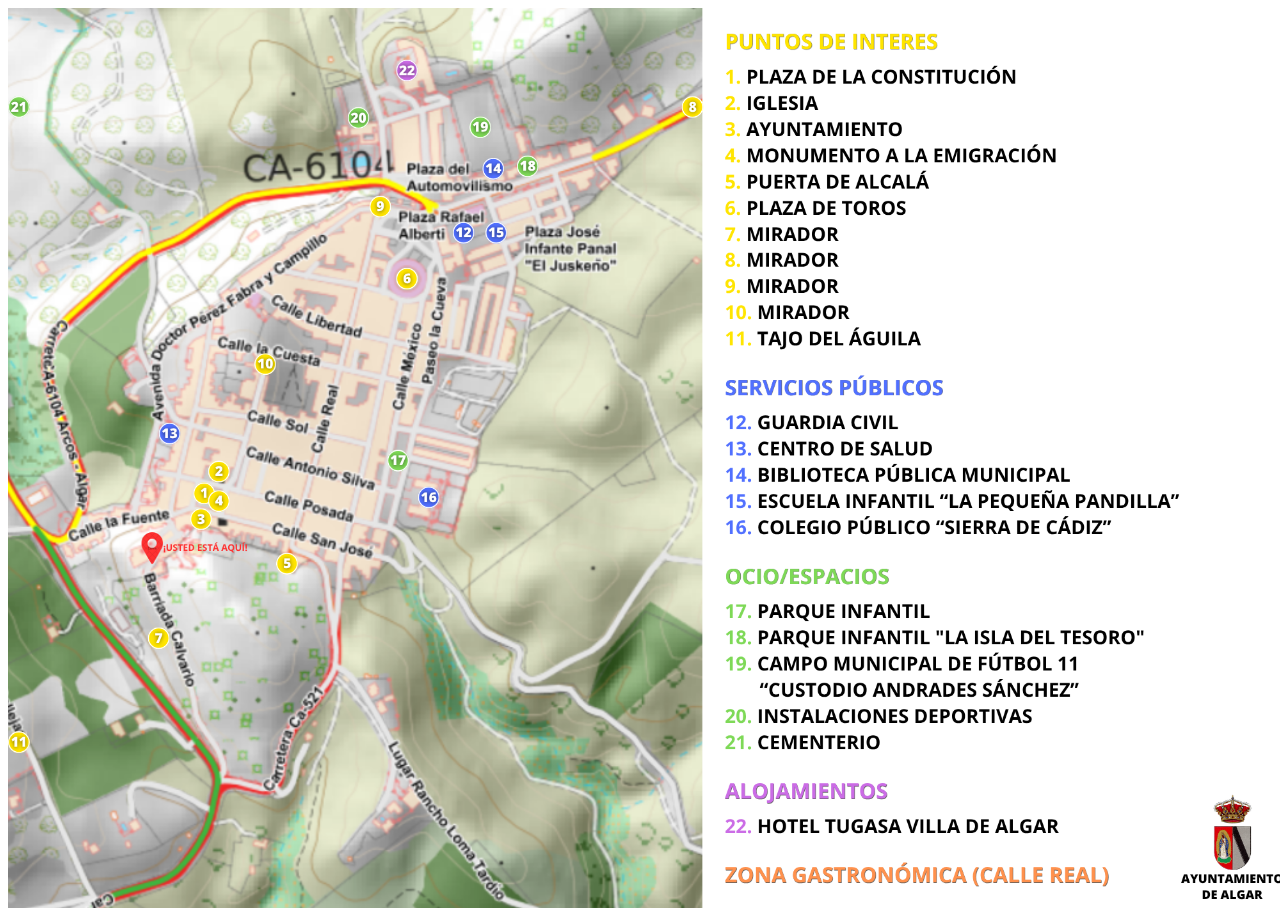
==== index.html @ 82de1ce0 "Add base layout and map styling to index.html and main.css" ====
<!DOCTYPE html>
<html lang="en">

<head>
    <meta charset="UTF-8">
    <meta name="viewport" content="width=device-width, initial-scale=1.0">
    <link rel="stylesheet" href="main.css">
    <title>Document</title>
</head>

<body>
    <div id="base">
        <map name="my-map">
            <area>

            </area>
        </map>
    </div>
    <script src="main.js"></script>
</body>

</html>
---- main.css ----
#base {
  width: 100vw;
  height: 100vh;
  background-image: url("./assets/images/mapa ruta venado.png");
  background-size: cover;
  background-repeat: no-repeat;
  background-position: center;
}


map {
  width: 100%;
  height: 100%;
}
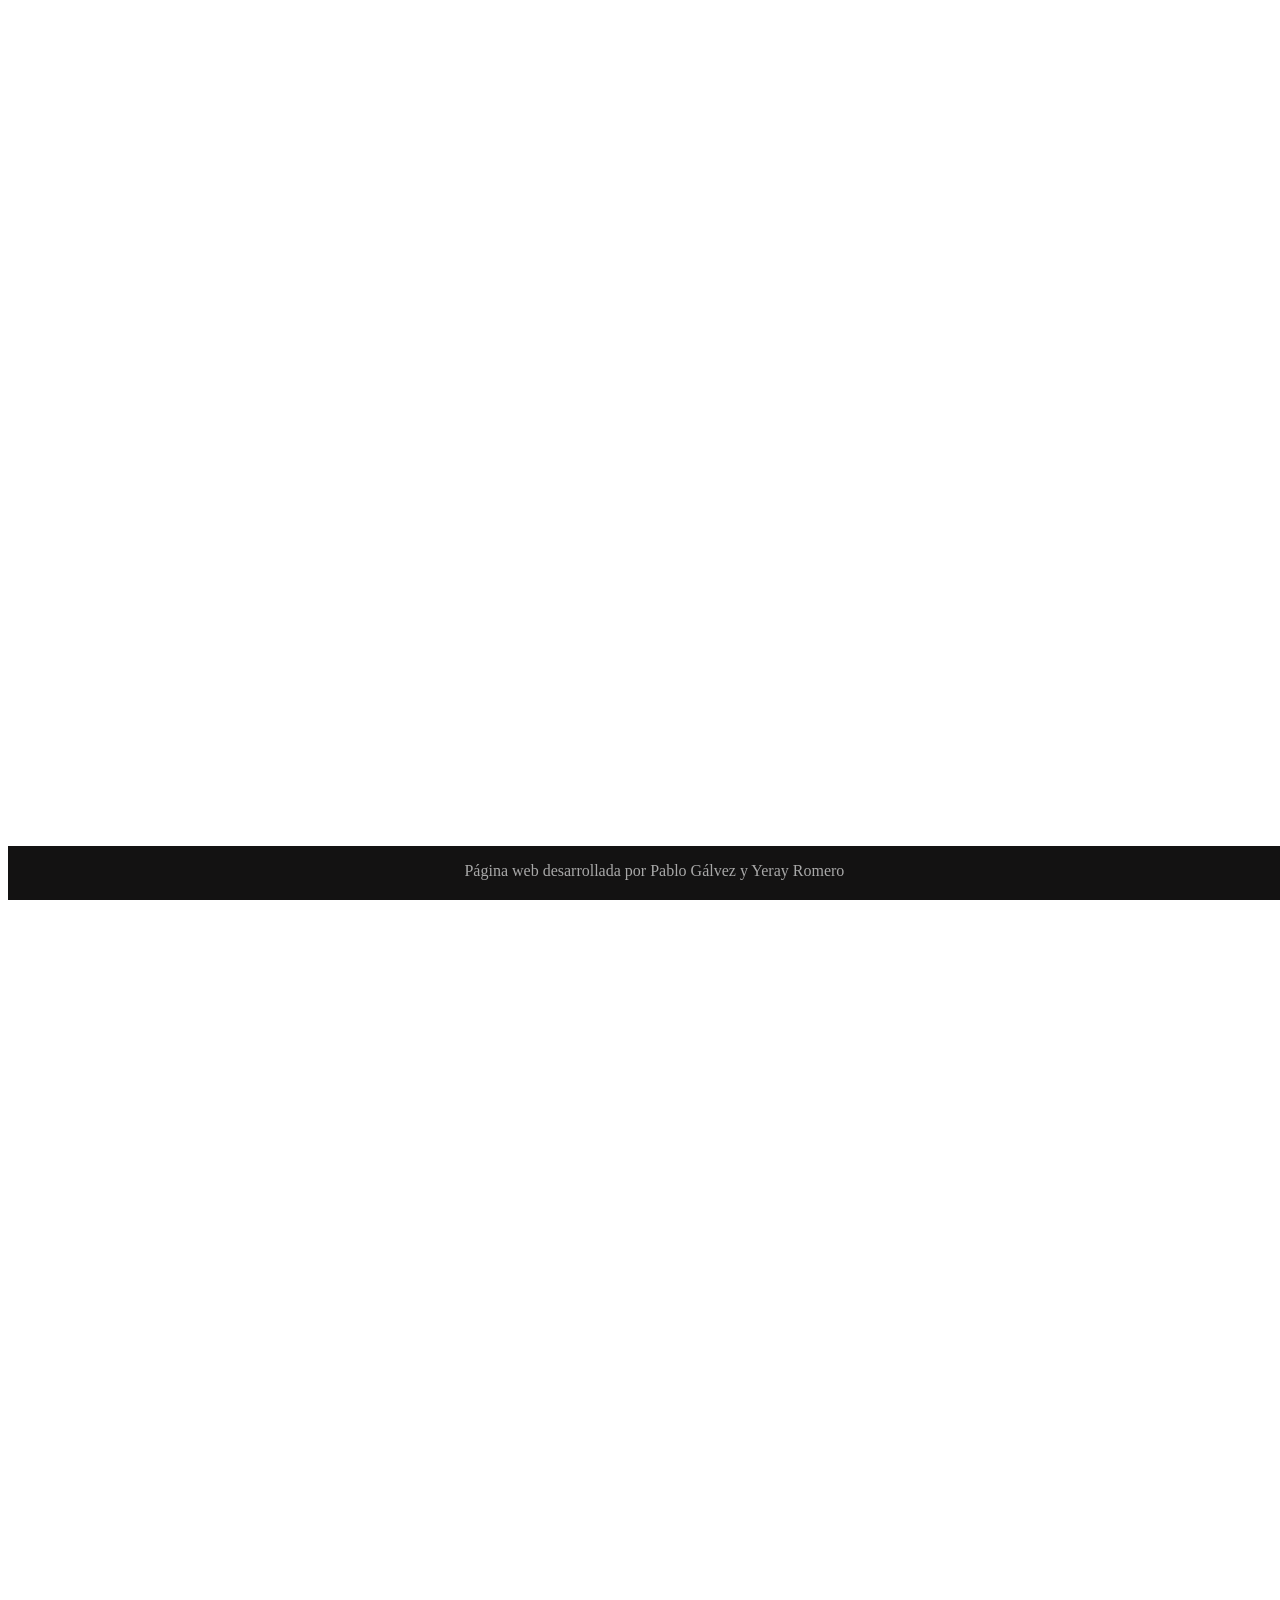
==== commit 09663156: "Style and credits" ====
--- a/index.html
+++ b/index.html
@@ -1,22 +1,19 @@
-<!DOCTYPE html>
-<html lang="en">
-
-<head>
-    <meta charset="UTF-8">
-    <meta name="viewport" content="width=device-width, initial-scale=1.0">
-    <link rel="stylesheet" href="main.css">
-    <title>Document</title>
-</head>
-
-<body>
-    <div id="base">
-        <map name="my-map">
-            <area>
-
-            </area>
-        </map>
-    </div>
-    <script src="main.js"></script>
-</body>
-
+<!DOCTYPE html>
+<html lang="en">
+
+<head>
+  <meta charset="UTF-8">
+  <meta name="viewport" content="width=device-width, initial-scale=1.0">
+  <title>Ayuntamiento de Algar</title>
+  <link rel="stylesheet" href="main.css" />
+</head>
+
+<body>
+  <div id="body2">
+  </div>
+  <div id="credits">
+    <p>Página web desarrollada por Pablo Gálvez y Yeray Romero</p>
+  </div>
+</body>
+
 </html>
--- a/main.css
+++ b/main.css
@@ -1,14 +1,19 @@
-#base {
-  width: 100vw;
-  height: 100vh;
-  background-image: url("./assets/images/mapa ruta venado.png");
-  background-size: cover;
-  background-repeat: no-repeat;
-  background-position: center;
+#credits {
+  position: fixed;
+  bottom: 0;
+  width: 101vw;
+  height: 6vh;
+  text-align: center;
+  background-color: rgb(19, 18, 18);
+  color: rgba(188, 188, 188, 0.881);
+  border-color: aquamarine;
 }
 
+body {
+  display: flex;
+}
 
-map {
-  width: 100%;
-  height: 100%;
+#body2 {
+  height: 340vh;
+  margin: 0;
 }
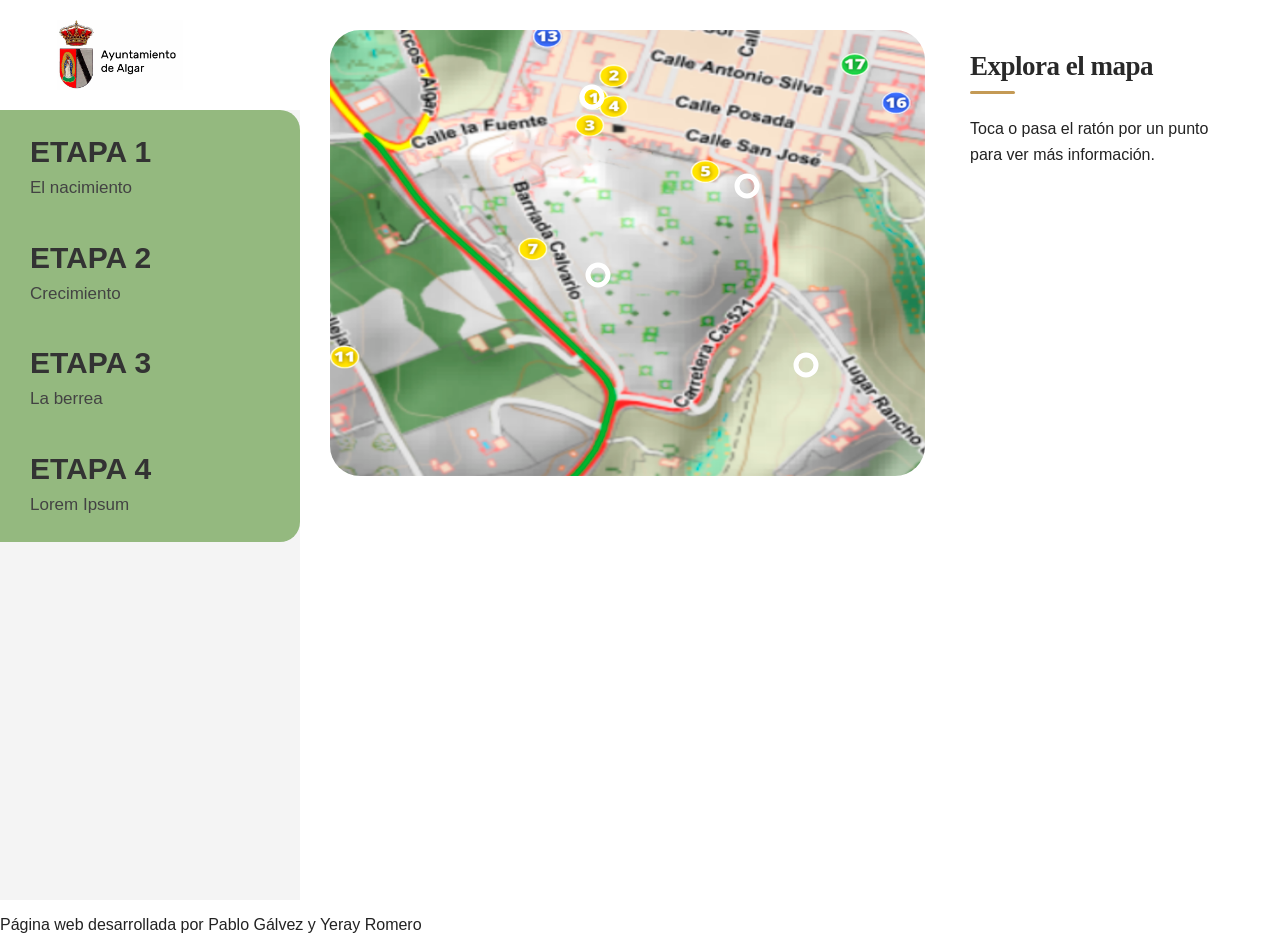
==== commit 771d8d30: "map index" ====
--- a/index.html
+++ b/index.html
@@ -1,19 +1,891 @@
+
 <!DOCTYPE html>
 <html lang="en">
-
 <head>
-  <meta charset="UTF-8">
-  <meta name="viewport" content="width=device-width, initial-scale=1.0">
-  <title>Ayuntamiento de Algar</title>
-  <link rel="stylesheet" href="main.css" />
+<meta charset="UTF-8">
+<meta name="viewport" content="width=device-width, initial-scale=1.0">
+<title>Interactive Map</title>
+
+<style>
+
+/* =====================================================
+   1. CUSTOMIZATION SETTINGS
+===================================================== */
+
+:root {
+
+  /* GENERAL PAGE */
+  --page-background: #ffffff;
+  --page-font: Arial, sans-serif;
+  --page-text-color: #222222;
+
+  /* LOGO AREA */
+  --logo-area-background: #ffffff;
+  --logo-area-height: 110px;
+  --logo-area-padding: 20px 30px;
+  --logo-area-alignment: flex-start;
+
+  --logo-width: 180px;
+  --logo-height: 70px;
+  --logo-object-fit: contain;
+
+  /* LEFT LINKS AREA */
+  --links-background: #94b97f;
+  --links-padding: 25px 30px;
+  --links-gap: 40px;
+
+  --links-font-family: Georgia, sans-serif;
+  --links-font-size: 30px;
+  --links-font-weight: 600;
+  --links-text-color: #333333;
+  --links-hover-color: #c49a55;
+
+  --links-description-size: 17px;
+  --links-description-color: #434343;
+  --links-description-weight: 400;
+
+  /* LEFT COLUMN */
+  --sidebar-width: 300px;
+  --sidebar-background: #f4f4f4;
+
+  /* MAIN CONTENT */
+  --main-background: #ffffff;
+  --main-padding: 30px;
+  --map-panel-gap: 25px;
+
+  /* INFORMATION PANEL */
+  --info-panel-width: 300px;
+  --info-panel-background: #ffffff;
+  --info-panel-padding: 20px;
+
+  /* INFORMATION TITLES */
+  --info-title-font: Georgia, serif;
+  --info-title-size: 27px;
+  --info-title-color: #292929;
+  --info-title-accent: #c49a55;
+
+  /* INFO IMAGE */
+  --info-image-height: 190px;
+  --info-image-radius: 6px;
+
+  /* MAP MARKERS */
+  --marker-size: 25px;
+  --marker-color: #e5383500;
+  --marker-hover-color: #ff9800;
+
+  /* MOBILE */
+  --mobile-padding: 15px;
+}
+
+
+/* =====================================================
+   2. GENERAL PAGE STYLING
+===================================================== */
+
+* {
+  box-sizing: border-box;
+}
+
+body {
+  margin: 0;
+  font-family: var(--page-font);
+  background: var(--page-background);
+  color: var(--page-text-color);
+}
+
+
+/* =====================================================
+   3. MAIN DESKTOP LAYOUT
+   Left sidebar + right map area
+===================================================== */
+
+.page-layout {
+  display: flex;
+  width: 100%;
+  min-height: 100vh;
+  align-items: stretch;
+}
+
+
+/* =====================================================
+   4. LEFT SIDEBAR
+===================================================== */
+
+.sidebar {
+  width: var(--sidebar-width);
+  flex: 0 0 var(--sidebar-width);
+
+  background: var(--sidebar-background);
+  display: flex;
+  flex-direction: column;
+}
+
+
+/* LOGO AREA */
+
+.logo-area {
+  width: 100%;
+  min-height: var(--logo-area-height);
+  padding: var(--logo-area-padding);
+
+  display: flex;
+  align-items: center;
+  justify-content: var(--logo-area-alignment);
+
+  background: var(--logo-area-background);
+}
+
+.logo-area img {
+  width: var(--logo-width);
+  height: var(--logo-height);
+  object-fit: var(--logo-object-fit);
+  display: block;
+  max-width: 100%;
+}
+
+
+/* =====================================================
+   5. EXTERNAL LINKS
+===================================================== */
+
+.links-area {
+  width: 100%;
+  padding: var(--links-padding);
+  background: var(--links-background);
+  border-top-right-radius: 20px;
+  border-bottom-right-radius: 20px;
+
+  display: flex;
+  flex-direction: column;
+  align-items: flex-start;
+  justify-content: flex-start;
+
+  gap: var(--links-gap);
+}
+
+.link-item {
+  display: flex;
+  flex-direction: column;
+  align-items: flex-start;
+  gap: 6px;
+}
+
+.link-item a {
+  font-family: var(--links-font-family);
+  font-size: var(--links-font-size);
+  font-weight: var(--links-font-weight);
+
+  color: var(--links-text-color);
+  text-decoration: none;
+
+  transition: color 0.2s ease;
+}
+
+.link-item a:hover {
+  color: var(--links-hover-color);
+}
+
+.link-item span {
+  font-family: var(--links-font-family);
+  font-size: var(--links-description-size);
+  font-weight: var(--links-description-weight);
+
+  color: var(--links-description-color);
+  line-height: 1.5;
+}
+
+
+/* =====================================================
+   6. RIGHT MAIN CONTENT
+===================================================== */
+
+.main-content {
+  flex: 1;
+  min-width: 0;
+
+  padding: var(--main-padding);
+  background: var(--main-background);
+}
+
+
+/* =====================================================
+   7. MAP AND INFORMATION PANEL
+===================================================== */
+
+.map-layout {
+  width: 100%;
+
+  display: flex;
+  align-items: flex-start;
+  gap: var(--map-panel-gap);
+}
+
+.map-container {
+  flex: 1;
+  min-width: 0;
+  
+}
+
+/*
+  Set this aspect ratio to match your map image.
+  Example: 1920 x 1080 = 16 / 9
+*/
+
+.map-wrapper {
+  position: relative;
+  width: 100%;
+  aspect-ratio: 4 / 3;
+  overflow: hidden;
+  border-radius: 30px;
+}
+
+.map-wrapper > img {
+  position: absolute;
+  inset: 0;
+
+  width: 100%;
+  height: 100%;
+
+  display: block;
+  object-fit: fill;
+}
+
+
+/* =====================================================
+   8. MAP MARKERS
+===================================================== */
+
+.map-point {
+  position: absolute;
+
+  width: var(--marker-size);
+  height: var(--marker-size);
+
+  border-radius: 50%;
+  background: var(--marker-color);
+
+  border: 5px solid white;
+  transform: translate(-50%, -50%);
+
+  cursor: pointer;
+  z-index: 2;
+
+  transition:
+    background 0.2s ease,
+    transform 0.2s ease;
+}
+
+.map-point:hover,
+.map-point.active,
+.map-point:focus-visible {
+  background: var(--marker-hover-color);
+  transform: translate(-50%, -50%) scale(1.3);
+}
+
+.map-point:focus-visible {
+  outline: 2px solid var(--marker-hover-color);
+  outline-offset: 4px;
+}
+
+.map-point.active {
+  animation: markerPulse 0.5s ease;
+}
+
+@keyframes markerPulse {
+
+  0% {
+    transform: translate(-50%, -50%) scale(1);
+  }
+
+  50% {
+    transform: translate(-50%, -50%) scale(1.5);
+  }
+
+  100% {
+    transform: translate(-50%, -50%) scale(1.3);
+  }
+
+}
+
+
+/* =====================================================
+   9. INFORMATION PANEL
+===================================================== */
+
+.info-panel {
+  flex: 0 0 var(--info-panel-width);
+  width: var(--info-panel-width);
+
+  padding: var(--info-panel-padding);
+  background: var(--info-panel-background);
+
+  min-width: 0;
+
+  transition:
+    opacity 0.2s ease,
+    transform 0.2s ease;
+}
+
+.info-panel.changing {
+  opacity: 0;
+  transform: translateY(8px);
+}
+
+
+/* =====================================================
+   10. STYLIZED INFORMATION TITLES
+===================================================== */
+
+.info-panel h2 {
+  font-family: var(--info-title-font);
+  font-size: var(--info-title-size);
+  font-weight: 600;
+  line-height: 1.2;
+  letter-spacing: -0.5px;
+
+  color: var(--info-title-color);
+
+  margin-top: 0;
+  margin-bottom: 22px;
+  padding-bottom: 12px;
+
+  position: relative;
+
+  animation: textAppear 0.4s ease both;
+}
+
+.info-panel h2::after {
+  content: "";
+
+  position: absolute;
+  bottom: 0;
+  left: 0;
+
+  width: 45px;
+  height: 3px;
+
+  background: var(--info-title-accent);
+  border-radius: 3px;
+}
+
+
+/* =====================================================
+   11. INFORMATION IMAGES
+===================================================== */
+
+.info-image {
+  width: 100%;
+  height: var(--info-image-height);
+
+  object-fit: cover;
+  border-radius: var(--info-image-radius);
+
+  display: block;
+  margin-bottom: 20px;
+
+  animation: imageAppear 0.45s ease both;
+}
+
+@keyframes imageAppear {
+
+  from {
+    opacity: 0;
+    transform: scale(0.97);
+  }
+
+  to {
+    opacity: 1;
+    transform: scale(1);
+  }
+
+}
+
+
+/* =====================================================
+   12. INFORMATION TEXT ANIMATION
+===================================================== */
+
+.info-panel p {
+  line-height: 1.6;
+
+  animation: textAppear 0.4s ease both;
+  animation-delay: 0.08s;
+}
+
+.info-extra {
+  margin-top: 15px;
+  line-height: 1.6;
+
+  animation: textAppear 0.4s ease both;
+  animation-delay: 0.14s;
+}
+
+@keyframes textAppear {
+
+  from {
+    opacity: 0;
+    transform: translateY(6px);
+  }
+
+  to {
+    opacity: 1;
+    transform: translateY(0);
+  }
+
+}
+
+
+/* =====================================================
+   13. RESPONSIVE DESIGN
+===================================================== */
+
+/* Tablet and mobile */
+
+@media (max-width: 900px) {
+
+  /* Stack sidebar above map */
+  .page-layout {
+    flex-direction: column;
+  }
+
+  .sidebar {
+    width: 100%;
+    flex: none;
+  }
+
+  .logo-area {
+    min-height: 105px;
+    padding: 15px 20px;
+  }
+
+  /* Links become horizontal where space allows */
+  .links-area {
+    flex-direction: column;
+    flex-wrap: wrap;
+    gap: 22px;
+    padding: 20px;
+    border-radius: 20px;
+  }
+
+  .link-item a {
+    font-size: 40px;
+  }
+
+  .link-item span {
+    font-size: 20px;
+  }
+
+  /* Map below links */
+  .main-content {
+    width: 100%;
+    padding: var(--mobile-padding);
+  }
+
+  /* Map and info panel stack */
+  .map-layout {
+    flex-direction: column;
+  }
+
+  .map-container {
+    width: 100%;
+  }
+
+  .info-panel {
+    width: 100%;
+    flex: none;
+  }
+
+  .info-image {
+    height: 220px;
+  }
+
+}
+
+
+/* Smaller mobile screens */
+
+@media (max-width: 480px) {
+
+  .links-area {
+    flex-direction: column;
+    align-items: flex-start;
+    gap: 18px;
+  }
+
+}
+
+
+/* =====================================================
+   14. ACCESSIBILITY: REDUCED MOTION
+===================================================== */
+
+@media (prefers-reduced-motion: reduce) {
+
+  .info-panel,
+  .info-image,
+  .info-panel h2,
+  .info-panel p,
+  .info-extra,
+  .map-point.active,
+  .links-area a {
+    animation: none !important;
+    transition: none !important;
+  }
+
+}
+
+</style>
 </head>
 
+
 <body>
-  <div id="body2">
+
+
+<!-- =====================================================
+     15. COMPLETE PAGE LAYOUT
+===================================================== -->
+
+<div class="page-layout">
+
+
+  <!-- ===============================================
+       LEFT SIDEBAR
+  ================================================ -->
+
+  <aside class="sidebar">
+
+
+    <!-- LOGO -->
+
+    <header class="logo-area">
+
+      <img
+        src="assets/images/escudo2.png"
+        alt="Website logo"
+      >
+
+    </header>
+
+
+    <!-- EXTERNAL LINKS -->
+
+    <nav class="links-area">
+
+      <div class="link-item">
+
+        <a
+          href="/etapa-1"
+          target="_blank"
+          rel="noopener noreferrer"
+        >
+          ETAPA 1
+        </a>
+
+        <span>El nacimiento</span>
+
+      </div>
+
+
+      <div class="link-item">
+
+        <a
+          href="https://example.com"
+          target="_blank"
+          rel="noopener noreferrer"
+        >
+          ETAPA 2
+        </a>
+
+        <span>Crecimiento</span>
+
+      </div>
+
+
+      <div class="link-item">
+
+        <a
+          href="https://example.com"
+          target="_blank"
+          rel="noopener noreferrer"
+        >
+          ETAPA 3
+        </a>
+
+        <span>La berrea</span>
+
+      </div>
+
+
+      <div class="link-item">
+
+        <a
+          href="https://example.com"
+          target="_blank"
+          rel="noopener noreferrer"
+        >
+          ETAPA 4
+        </a>
+
+        <span>Lorem Ipsum</span>
+
+      </div>
+
+    </nav>
+
+  </aside>
+
+
+
+  <!-- ===============================================
+       RIGHT MAIN CONTENT
+  ================================================ -->
+
+  <main class="main-content">
+
+
+    <div class="map-layout">
+
+
+      <!-- INTERACTIVE MAP -->
+
+      <div class="map-container">
+
+        <div class="map-wrapper" id="mapWrapper">
+
+          <img
+            src="assets/images/mapa ruta venado43.png"
+            alt="Interactive map"
+          >
+
+          <!-- Markers generated by JavaScript -->
+
+        </div>
+
+      </div>
+
+
+      <!-- INFORMATION PANEL -->
+
+      <aside
+        class="info-panel"
+        id="infoPanel"
+        aria-live="polite"
+        aria-atomic="true"
+      >
+
+        <h2>Explora el mapa</h2>
+
+        <p>
+          Toca o pasa el ratón por un punto para 
+          ver más información.
+        </p>
+
+      </aside>
+
+
+    </div>
+
+  </main>
+
+</div>
+
+<div id="body2">
   </div>
   <div id="credits">
     <p>Página web desarrollada por Pablo Gálvez y Yeray Romero</p>
   </div>
+
+
+
+<!-- =====================================================
+     16. JAVASCRIPT
+===================================================== -->
+
+<script>
+
+/*
+  LOCATION SETTINGS
+
+  x = horizontal percentage (0–100)
+  y = vertical percentage (0–100)
+
+  image = image path shown in information panel
+  extra = optional additional information
+*/
+
+const locations = [
+
+  {
+    id: 1,
+    title: "Plaza de la Constitución",
+    x: 44,
+    y: 15,
+    description: "Bla bla bla.",
+    image: "assets/images/plaza.png",
+    extra: "texto texto texto."
+  },
+
+  {
+    id: 2,
+    title: "Park",
+    x: 45,
+    y: 55,
+    description: "A beautiful green space to explore.",
+    image: "images/park.jpg",
+    extra: "Additional information about the park."
+  },
+
+  {
+    id: 3,
+    title: "Plaza de la Constitución",
+    x: 70,
+    y: 35,
+    description: "Bla bla bla.",
+    image: "images/building.jpg",
+    extra: "texto texto texto."
+  },
+
+  {
+    id: 4,
+    title: "Viewpoint",
+    x: 80,
+    y: 75,
+    description: "A viewpoint with a great panorama.",
+    image: "images/viewpoint.jpg",
+    extra: "Additional information about the viewpoint."
+  }
+
+];
+
+
+/* =====================================================
+   GET PAGE ELEMENTS
+===================================================== */
+
+const mapWrapper = document.getElementById("mapWrapper");
+const infoPanel = document.getElementById("infoPanel");
+
+let transitionTimer;
+
+
+/* =====================================================
+   CREATE MAP POINTS
+===================================================== */
+
+locations.forEach(location => {
+
+  const point = document.createElement("button");
+
+  point.type = "button";
+  point.className = "map-point";
+
+  point.style.left = location.x + "%";
+  point.style.top = location.y + "%";
+
+  point.setAttribute("aria-label", location.title);
+  point.title = location.title;
+
+  // Hover interaction
+  point.addEventListener("mouseenter", () => {
+    showLocation(location, point);
+  });
+
+  // Click interaction
+  point.addEventListener("click", () => {
+    showLocation(location, point);
+  });
+
+  // Keyboard focus interaction
+  point.addEventListener("focus", () => {
+    showLocation(location, point);
+  });
+
+  mapWrapper.appendChild(point);
+
+});
+
+
+/* =====================================================
+   DISPLAY LOCATION INFORMATION
+===================================================== */
+
+function showLocation(location, selectedPoint) {
+
+  // Remove active state from all markers
+  document.querySelectorAll(".map-point").forEach(point => {
+    point.classList.remove("active");
+  });
+
+  // Activate selected marker
+  selectedPoint.classList.add("active");
+
+  // Cancel pending transition
+  clearTimeout(transitionTimer);
+
+  // Fade out current information
+  infoPanel.classList.add("changing");
+
+  transitionTimer = setTimeout(() => {
+
+    infoPanel.innerHTML = `
+
+      <h2>${escapeHTML(location.title)}</h2>
+
+      ${
+        location.image
+          ? `<img
+               src="${escapeHTML(location.image)}"
+               class="info-image"
+               alt="${escapeHTML(location.title)}"
+             >`
+          : ""
+      }
+
+      <p>${escapeHTML(location.description)}</p>
+
+      ${
+        location.extra
+          ? `<div class="info-extra">${escapeHTML(location.extra)}</div>`
+          : ""
+      }
+
+    `;
+
+    // Fade in new content
+    requestAnimationFrame(() => {
+      infoPanel.classList.remove("changing");
+    });
+
+  }, 200);
+
+}
+
+
+/* =====================================================
+   BASIC HTML ESCAPING
+===================================================== */
+
+function escapeHTML(value) {
+
+  return String(value).replace(/[&<>"']/g, character => {
+
+    const entities = {
+      "&": "&amp;",
+      "<": "&lt;",
+      ">": "&gt;",
+      '"': "&quot;",
+      "'": "&#039;"
+    };
+
+    return entities[character];
+
+  });
+
+}
+
+</script>
+
 </body>
-
-</html>+</html>
+
+
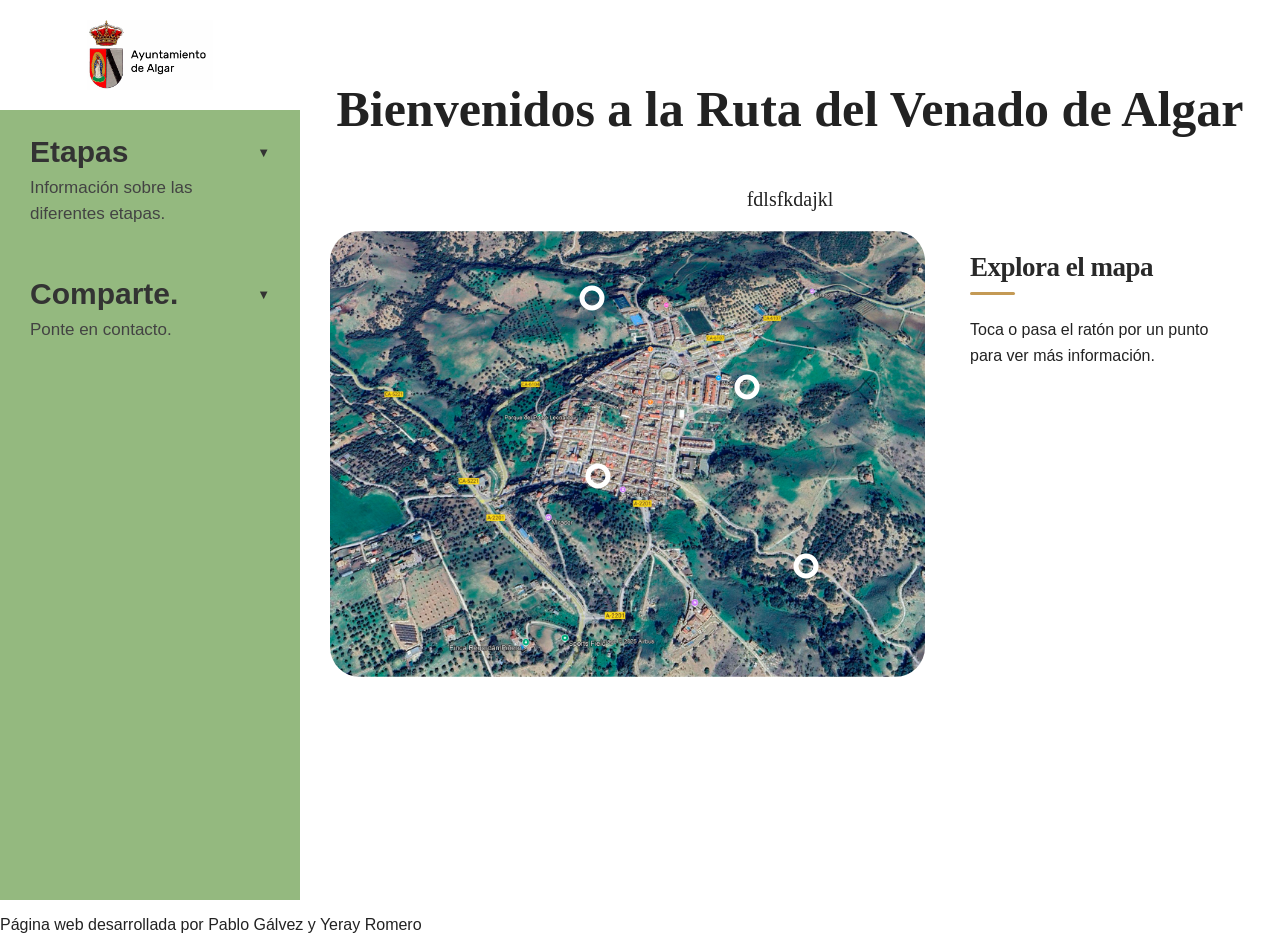
==== commit f453b6e3: "navbar changes" ====
--- a/index.html
+++ b/index.html
@@ -5,536 +5,9 @@
 <meta charset="UTF-8">
 <meta name="viewport" content="width=device-width, initial-scale=1.0">
 <title>Interactive Map</title>
-
-<style>
-
-/* =====================================================
-   1. CUSTOMIZATION SETTINGS
-===================================================== */
-
-:root {
-
-  /* GENERAL PAGE */
-  --page-background: #ffffff;
-  --page-font: Arial, sans-serif;
-  --page-text-color: #222222;
-
-  /* LOGO AREA */
-  --logo-area-background: #ffffff;
-  --logo-area-height: 110px;
-  --logo-area-padding: 20px 30px;
-  --logo-area-alignment: flex-start;
-
-  --logo-width: 180px;
-  --logo-height: 70px;
-  --logo-object-fit: contain;
-
-  /* LEFT LINKS AREA */
-  --links-background: #94b97f;
-  --links-padding: 25px 30px;
-  --links-gap: 40px;
-
-  --links-font-family: Georgia, sans-serif;
-  --links-font-size: 30px;
-  --links-font-weight: 600;
-  --links-text-color: #333333;
-  --links-hover-color: #c49a55;
-
-  --links-description-size: 17px;
-  --links-description-color: #434343;
-  --links-description-weight: 400;
-
-  /* LEFT COLUMN */
-  --sidebar-width: 300px;
-  --sidebar-background: #f4f4f4;
-
-  /* MAIN CONTENT */
-  --main-background: #ffffff;
-  --main-padding: 30px;
-  --map-panel-gap: 25px;
-
-  /* INFORMATION PANEL */
-  --info-panel-width: 300px;
-  --info-panel-background: #ffffff;
-  --info-panel-padding: 20px;
-
-  /* INFORMATION TITLES */
-  --info-title-font: Georgia, serif;
-  --info-title-size: 27px;
-  --info-title-color: #292929;
-  --info-title-accent: #c49a55;
-
-  /* INFO IMAGE */
-  --info-image-height: 190px;
-  --info-image-radius: 6px;
-
-  /* MAP MARKERS */
-  --marker-size: 25px;
-  --marker-color: #e5383500;
-  --marker-hover-color: #ff9800;
-
-  /* MOBILE */
-  --mobile-padding: 15px;
-}
-
-
-/* =====================================================
-   2. GENERAL PAGE STYLING
-===================================================== */
-
-* {
-  box-sizing: border-box;
-}
-
-body {
-  margin: 0;
-  font-family: var(--page-font);
-  background: var(--page-background);
-  color: var(--page-text-color);
-}
-
-
-/* =====================================================
-   3. MAIN DESKTOP LAYOUT
-   Left sidebar + right map area
-===================================================== */
-
-.page-layout {
-  display: flex;
-  width: 100%;
-  min-height: 100vh;
-  align-items: stretch;
-}
-
-
-/* =====================================================
-   4. LEFT SIDEBAR
-===================================================== */
-
-.sidebar {
-  width: var(--sidebar-width);
-  flex: 0 0 var(--sidebar-width);
-
-  background: var(--sidebar-background);
-  display: flex;
-  flex-direction: column;
-}
-
-
-/* LOGO AREA */
-
-.logo-area {
-  width: 100%;
-  min-height: var(--logo-area-height);
-  padding: var(--logo-area-padding);
-
-  display: flex;
-  align-items: center;
-  justify-content: var(--logo-area-alignment);
-
-  background: var(--logo-area-background);
-}
-
-.logo-area img {
-  width: var(--logo-width);
-  height: var(--logo-height);
-  object-fit: var(--logo-object-fit);
-  display: block;
-  max-width: 100%;
-}
-
-
-/* =====================================================
-   5. EXTERNAL LINKS
-===================================================== */
-
-.links-area {
-  width: 100%;
-  padding: var(--links-padding);
-  background: var(--links-background);
-  border-top-right-radius: 20px;
-  border-bottom-right-radius: 20px;
-
-  display: flex;
-  flex-direction: column;
-  align-items: flex-start;
-  justify-content: flex-start;
-
-  gap: var(--links-gap);
-}
-
-.link-item {
-  display: flex;
-  flex-direction: column;
-  align-items: flex-start;
-  gap: 6px;
-}
-
-.link-item a {
-  font-family: var(--links-font-family);
-  font-size: var(--links-font-size);
-  font-weight: var(--links-font-weight);
-
-  color: var(--links-text-color);
-  text-decoration: none;
-
-  transition: color 0.2s ease;
-}
-
-.link-item a:hover {
-  color: var(--links-hover-color);
-}
-
-.link-item span {
-  font-family: var(--links-font-family);
-  font-size: var(--links-description-size);
-  font-weight: var(--links-description-weight);
-
-  color: var(--links-description-color);
-  line-height: 1.5;
-}
-
-
-/* =====================================================
-   6. RIGHT MAIN CONTENT
-===================================================== */
-
-.main-content {
-  flex: 1;
-  min-width: 0;
-
-  padding: var(--main-padding);
-  background: var(--main-background);
-}
-
-
-/* =====================================================
-   7. MAP AND INFORMATION PANEL
-===================================================== */
-
-.map-layout {
-  width: 100%;
-
-  display: flex;
-  align-items: flex-start;
-  gap: var(--map-panel-gap);
-}
-
-.map-container {
-  flex: 1;
-  min-width: 0;
-  
-}
-
-/*
-  Set this aspect ratio to match your map image.
-  Example: 1920 x 1080 = 16 / 9
-*/
-
-.map-wrapper {
-  position: relative;
-  width: 100%;
-  aspect-ratio: 4 / 3;
-  overflow: hidden;
-  border-radius: 30px;
-}
-
-.map-wrapper > img {
-  position: absolute;
-  inset: 0;
-
-  width: 100%;
-  height: 100%;
-
-  display: block;
-  object-fit: fill;
-}
-
-
-/* =====================================================
-   8. MAP MARKERS
-===================================================== */
-
-.map-point {
-  position: absolute;
-
-  width: var(--marker-size);
-  height: var(--marker-size);
-
-  border-radius: 50%;
-  background: var(--marker-color);
-
-  border: 5px solid white;
-  transform: translate(-50%, -50%);
-
-  cursor: pointer;
-  z-index: 2;
-
-  transition:
-    background 0.2s ease,
-    transform 0.2s ease;
-}
-
-.map-point:hover,
-.map-point.active,
-.map-point:focus-visible {
-  background: var(--marker-hover-color);
-  transform: translate(-50%, -50%) scale(1.3);
-}
-
-.map-point:focus-visible {
-  outline: 2px solid var(--marker-hover-color);
-  outline-offset: 4px;
-}
-
-.map-point.active {
-  animation: markerPulse 0.5s ease;
-}
-
-@keyframes markerPulse {
-
-  0% {
-    transform: translate(-50%, -50%) scale(1);
-  }
-
-  50% {
-    transform: translate(-50%, -50%) scale(1.5);
-  }
-
-  100% {
-    transform: translate(-50%, -50%) scale(1.3);
-  }
-
-}
-
-
-/* =====================================================
-   9. INFORMATION PANEL
-===================================================== */
-
-.info-panel {
-  flex: 0 0 var(--info-panel-width);
-  width: var(--info-panel-width);
-
-  padding: var(--info-panel-padding);
-  background: var(--info-panel-background);
-
-  min-width: 0;
-
-  transition:
-    opacity 0.2s ease,
-    transform 0.2s ease;
-}
-
-.info-panel.changing {
-  opacity: 0;
-  transform: translateY(8px);
-}
-
-
-/* =====================================================
-   10. STYLIZED INFORMATION TITLES
-===================================================== */
-
-.info-panel h2 {
-  font-family: var(--info-title-font);
-  font-size: var(--info-title-size);
-  font-weight: 600;
-  line-height: 1.2;
-  letter-spacing: -0.5px;
-
-  color: var(--info-title-color);
-
-  margin-top: 0;
-  margin-bottom: 22px;
-  padding-bottom: 12px;
-
-  position: relative;
-
-  animation: textAppear 0.4s ease both;
-}
-
-.info-panel h2::after {
-  content: "";
-
-  position: absolute;
-  bottom: 0;
-  left: 0;
-
-  width: 45px;
-  height: 3px;
-
-  background: var(--info-title-accent);
-  border-radius: 3px;
-}
-
-
-/* =====================================================
-   11. INFORMATION IMAGES
-===================================================== */
-
-.info-image {
-  width: 100%;
-  height: var(--info-image-height);
-
-  object-fit: cover;
-  border-radius: var(--info-image-radius);
-
-  display: block;
-  margin-bottom: 20px;
-
-  animation: imageAppear 0.45s ease both;
-}
-
-@keyframes imageAppear {
-
-  from {
-    opacity: 0;
-    transform: scale(0.97);
-  }
-
-  to {
-    opacity: 1;
-    transform: scale(1);
-  }
-
-}
-
-
-/* =====================================================
-   12. INFORMATION TEXT ANIMATION
-===================================================== */
-
-.info-panel p {
-  line-height: 1.6;
-
-  animation: textAppear 0.4s ease both;
-  animation-delay: 0.08s;
-}
-
-.info-extra {
-  margin-top: 15px;
-  line-height: 1.6;
-
-  animation: textAppear 0.4s ease both;
-  animation-delay: 0.14s;
-}
-
-@keyframes textAppear {
-
-  from {
-    opacity: 0;
-    transform: translateY(6px);
-  }
-
-  to {
-    opacity: 1;
-    transform: translateY(0);
-  }
-
-}
-
-
-/* =====================================================
-   13. RESPONSIVE DESIGN
-===================================================== */
-
-/* Tablet and mobile */
-
-@media (max-width: 900px) {
-
-  /* Stack sidebar above map */
-  .page-layout {
-    flex-direction: column;
-  }
-
-  .sidebar {
-    width: 100%;
-    flex: none;
-  }
-
-  .logo-area {
-    min-height: 105px;
-    padding: 15px 20px;
-  }
-
-  /* Links become horizontal where space allows */
-  .links-area {
-    flex-direction: column;
-    flex-wrap: wrap;
-    gap: 22px;
-    padding: 20px;
-    border-radius: 20px;
-  }
-
-  .link-item a {
-    font-size: 40px;
-  }
-
-  .link-item span {
-    font-size: 20px;
-  }
-
-  /* Map below links */
-  .main-content {
-    width: 100%;
-    padding: var(--mobile-padding);
-  }
-
-  /* Map and info panel stack */
-  .map-layout {
-    flex-direction: column;
-  }
-
-  .map-container {
-    width: 100%;
-  }
-
-  .info-panel {
-    width: 100%;
-    flex: none;
-  }
-
-  .info-image {
-    height: 220px;
-  }
-
-}
-
-
-/* Smaller mobile screens */
-
-@media (max-width: 480px) {
-
-  .links-area {
-    flex-direction: column;
-    align-items: flex-start;
-    gap: 18px;
-  }
-
-}
-
-
-/* =====================================================
-   14. ACCESSIBILITY: REDUCED MOTION
-===================================================== */
-
-@media (prefers-reduced-motion: reduce) {
-
-  .info-panel,
-  .info-image,
-  .info-panel h2,
-  .info-panel p,
-  .info-extra,
-  .map-point.active,
-  .links-area a {
-    animation: none !important;
-    transition: none !important;
-  }
-
-}
-
-</style>
+<link rel="stylesheet" href="main.css">
+<link rel="script" href="main.js">
+
 </head>
 
 
@@ -569,68 +42,84 @@
 
     <!-- EXTERNAL LINKS -->
 
-    <nav class="links-area">
-
-      <div class="link-item">
-
-        <a
-          href="/etapa-1"
-          target="_blank"
-          rel="noopener noreferrer"
-        >
-          ETAPA 1
-        </a>
-
-        <span>El nacimiento</span>
-
-      </div>
-
-
-      <div class="link-item">
-
-        <a
-          href="https://example.com"
-          target="_blank"
-          rel="noopener noreferrer"
-        >
-          ETAPA 2
-        </a>
-
-        <span>Crecimiento</span>
-
-      </div>
-
-
-      <div class="link-item">
-
-        <a
-          href="https://example.com"
-          target="_blank"
-          rel="noopener noreferrer"
-        >
-          ETAPA 3
-        </a>
-
-        <span>La berrea</span>
-
-      </div>
-
-
-      <div class="link-item">
-
-        <a
-          href="https://example.com"
-          target="_blank"
-          rel="noopener noreferrer"
-        >
-          ETAPA 4
-        </a>
-
-        <span>Lorem Ipsum</span>
-
-      </div>
-
-    </nav>
+    
+<nav class="links-area">
+
+  <!-- WEBSITE -->
+  <div class="link-item">
+
+    <button class="dropdown-toggle"
+            type="button"
+            aria-expanded="false"
+            aria-controls="dropdown-website">
+
+      Etapas
+
+      <span class="dropdown-arrow">▼</span>
+
+    </button>
+
+    <span class="link-description">
+      Información sobre las diferentes etapas.
+    </span>
+
+    <div class="dropdown-menu" id="dropdown-website">
+
+      <a href="/etapa-1/">
+        Etapa 1
+      </a>
+
+      <a href="/etapa-2/">
+        Etapa 2
+      </a>
+      
+      <a href="/etapa-3/">
+        Etapa 3
+      </a>
+
+    </div>
+
+  </div>
+
+
+  <!-- ABOUT -->
+  <div class="link-item">
+
+    <button class="dropdown-toggle"
+            type="button"
+            aria-expanded="false"
+            aria-controls="dropdown-about">
+
+      Comparte.
+
+      <span class="dropdown-arrow">▼</span>
+
+    </button>
+
+    <span class="link-description">
+      Ponte en contacto.
+    </span>
+
+    <div class="dropdown-menu" id="dropdown-about">
+
+      <a href="https://example.com/our-story">
+        Sugiere
+      </a>
+
+      <a href="https://example.com/team">
+        Comparte
+      </a>
+
+    </div>
+
+  </div>
+
+
+
+
+
+</nav>
+
 
   </aside>
 
@@ -641,6 +130,16 @@
   ================================================ -->
 
   <main class="main-content">
+
+    <div class="right-side-title">
+      <p>Bienvenidos a la Ruta del Venado de Algar</p>
+
+      <div class="right-side-info">
+
+        <p>fdlsfkdajkl</p>
+      </div>
+
+    </div>
 
 
     <div class="map-layout">
@@ -701,189 +200,7 @@
      16. JAVASCRIPT
 ===================================================== -->
 
-<script>
-
-/*
-  LOCATION SETTINGS
-
-  x = horizontal percentage (0–100)
-  y = vertical percentage (0–100)
-
-  image = image path shown in information panel
-  extra = optional additional information
-*/
-
-const locations = [
-
-  {
-    id: 1,
-    title: "Plaza de la Constitución",
-    x: 44,
-    y: 15,
-    description: "Bla bla bla.",
-    image: "assets/images/plaza.png",
-    extra: "texto texto texto."
-  },
-
-  {
-    id: 2,
-    title: "Park",
-    x: 45,
-    y: 55,
-    description: "A beautiful green space to explore.",
-    image: "images/park.jpg",
-    extra: "Additional information about the park."
-  },
-
-  {
-    id: 3,
-    title: "Plaza de la Constitución",
-    x: 70,
-    y: 35,
-    description: "Bla bla bla.",
-    image: "images/building.jpg",
-    extra: "texto texto texto."
-  },
-
-  {
-    id: 4,
-    title: "Viewpoint",
-    x: 80,
-    y: 75,
-    description: "A viewpoint with a great panorama.",
-    image: "images/viewpoint.jpg",
-    extra: "Additional information about the viewpoint."
-  }
-
-];
-
-
-/* =====================================================
-   GET PAGE ELEMENTS
-===================================================== */
-
-const mapWrapper = document.getElementById("mapWrapper");
-const infoPanel = document.getElementById("infoPanel");
-
-let transitionTimer;
-
-
-/* =====================================================
-   CREATE MAP POINTS
-===================================================== */
-
-locations.forEach(location => {
-
-  const point = document.createElement("button");
-
-  point.type = "button";
-  point.className = "map-point";
-
-  point.style.left = location.x + "%";
-  point.style.top = location.y + "%";
-
-  point.setAttribute("aria-label", location.title);
-  point.title = location.title;
-
-  // Hover interaction
-  point.addEventListener("mouseenter", () => {
-    showLocation(location, point);
-  });
-
-  // Click interaction
-  point.addEventListener("click", () => {
-    showLocation(location, point);
-  });
-
-  // Keyboard focus interaction
-  point.addEventListener("focus", () => {
-    showLocation(location, point);
-  });
-
-  mapWrapper.appendChild(point);
-
-});
-
-
-/* =====================================================
-   DISPLAY LOCATION INFORMATION
-===================================================== */
-
-function showLocation(location, selectedPoint) {
-
-  // Remove active state from all markers
-  document.querySelectorAll(".map-point").forEach(point => {
-    point.classList.remove("active");
-  });
-
-  // Activate selected marker
-  selectedPoint.classList.add("active");
-
-  // Cancel pending transition
-  clearTimeout(transitionTimer);
-
-  // Fade out current information
-  infoPanel.classList.add("changing");
-
-  transitionTimer = setTimeout(() => {
-
-    infoPanel.innerHTML = `
-
-      <h2>${escapeHTML(location.title)}</h2>
-
-      ${
-        location.image
-          ? `<img
-               src="${escapeHTML(location.image)}"
-               class="info-image"
-               alt="${escapeHTML(location.title)}"
-             >`
-          : ""
-      }
-
-      <p>${escapeHTML(location.description)}</p>
-
-      ${
-        location.extra
-          ? `<div class="info-extra">${escapeHTML(location.extra)}</div>`
-          : ""
-      }
-
-    `;
-
-    // Fade in new content
-    requestAnimationFrame(() => {
-      infoPanel.classList.remove("changing");
-    });
-
-  }, 200);
-
-}
-
-
-/* =====================================================
-   BASIC HTML ESCAPING
-===================================================== */
-
-function escapeHTML(value) {
-
-  return String(value).replace(/[&<>"']/g, character => {
-
-    const entities = {
-      "&": "&amp;",
-      "<": "&lt;",
-      ">": "&gt;",
-      '"': "&quot;",
-      "'": "&#039;"
-    };
-
-    return entities[character];
-
-  });
-
-}
-
-</script>
+<script src="main.js"></script>
 
 </body>
 </html>
--- a/main.css
+++ b/main.css
@@ -0,0 +1,660 @@
+
+
+
+/* ------------------- PAGINA MAPA ---------------- */
+
+
+/* =====================================================
+   1. CUSTOMIZATION SETTINGS
+===================================================== */
+
+:root {
+
+  /* GENERAL PAGE */
+  --page-background: #ffffff;
+  --page-font: Arial, sans-serif;
+  --page-text-color: #222222;
+
+  /* LOGO AREA */
+  --logo-area-background: #ffffff;
+  --logo-area-height: 110px;
+  --logo-area-padding: 20px 30px;
+  /* --logo-area-alignment: flex-start; */
+
+  --logo-width: 180px;
+  --logo-height: 70px;
+  --logo-object-fit: contain;
+
+  /* LEFT LINKS AREA */
+  --links-background: #94b97f;
+  --links-padding: 25px 30px;
+  --links-gap: 40px;
+
+  --links-font-family: Georgia, sans-serif;
+  --links-font-size: 30px;
+  --links-font-weight: 600;
+  --links-text-color: #333333;
+  --links-hover-color: #c49a55;
+
+  --links-description-size: 17px;
+  --links-description-color: #434343;
+  --links-description-weight: 400;
+
+  /* LEFT COLUMN */
+  --sidebar-width: 300px;
+  --sidebar-background: #94b97f;
+
+  /* MAIN CONTENT */
+  --main-background: #ffffff;
+  --main-padding: 30px;
+  --map-panel-gap: 25px;
+
+  /* INFORMATION PANEL */
+  --info-panel-width: 300px;
+  --info-panel-background: #ffffff;
+  --info-panel-padding: 20px;
+
+  /* INFORMATION TITLES */
+  --info-title-font: Georgia, serif;
+  --info-title-size: 27px;
+  --info-title-color: #292929;
+  --info-title-accent: #c49a55;
+
+  /* INFO IMAGE */
+  --info-image-height: 190px;
+  --info-image-radius: 6px;
+
+  /* MAP MARKERS */
+  --marker-size: 25px;
+  --marker-color: #e5383500;
+  --marker-hover-color: #ff9800;
+
+  /* MOBILE */
+  --mobile-padding: 15px;
+}
+
+
+/* =====================================================
+   2. GENERAL PAGE STYLING
+===================================================== */
+
+* {
+  box-sizing: border-box;
+}
+
+body {
+  margin: 0;
+  font-family: var(--page-font);
+  background: var(--page-background);
+  color: var(--page-text-color);
+}
+
+
+/* =====================================================
+   3. MAIN DESKTOP LAYOUT
+   Left sidebar + right map area
+===================================================== */
+
+.page-layout {
+  display: flex;
+  width: 100%;
+  min-height: 100vh;
+  align-items: stretch;
+}
+
+
+/* =====================================================
+   4. LEFT SIDEBAR
+===================================================== */
+
+.sidebar {
+  width: var(--sidebar-width);
+  flex: 0 0 var(--sidebar-width);
+
+  background: var(--sidebar-background);
+  display: flex;
+  flex-direction: column;
+}
+
+
+/* LOGO AREA */
+
+.logo-area {
+  width: 100%;
+  min-height: var(--logo-area-height);
+  padding: var(--logo-area-padding);
+
+  display: flex;
+  align-items: center;
+  justify-content: center;
+
+  background: var(--logo-area-background);
+}
+
+.logo-area img {
+  width: var(--logo-width);
+  height: var(--logo-height);
+  object-fit: var(--logo-object-fit);
+  display: block;
+  max-width: 100%;
+}
+
+
+
+/* =====================================================
+   DROPDOWN LINKS
+===================================================== */
+
+.links-area {
+  width: 100%;
+  padding: var(--links-padding);
+  background: var(--links-background);
+
+  display: flex;
+  flex-direction: column;
+  align-items: flex-start;
+  justify-content: flex-start;
+  gap: var(--links-gap);
+}
+
+.link-item {
+  width: 100%;
+
+  display: flex;
+  flex-direction: column;
+  align-items: flex-start;
+  gap: 6px;
+}
+
+/* Main dropdown button */
+
+.dropdown-toggle {
+  width: 100%;
+  padding: 0;
+  border: none;
+  background: transparent;
+
+  display: flex;
+  align-items: center;
+  justify-content: space-between;
+  gap: 10px;
+
+  font-family: var(--links-font-family);
+  font-size: var(--links-font-size);
+  font-weight: var(--links-font-weight);
+  color: var(--links-text-color);
+
+  text-align: left;
+  cursor: pointer;
+
+  transition: color 0.2s ease;
+}
+
+.dropdown-toggle:hover,
+.dropdown-toggle[aria-expanded="true"] {
+  color: var(--links-hover-color);
+}
+
+/* Dropdown arrow */
+
+.dropdown-arrow {
+  font-size: 13px;
+  transition: transform 0.25s ease;
+}
+
+.dropdown-toggle[aria-expanded="true"] .dropdown-arrow {
+  transform: rotate(180deg);
+}
+
+/* Description */
+
+.link-description {
+  font-family: var(--links-font-family);
+  font-size: var(--links-description-size);
+  font-weight: var(--links-description-weight);
+  color: var(--links-description-color);
+  line-height: 1.5;
+}
+
+/* Dropdown content */
+
+.dropdown-menu {
+  width: 100%;
+
+  display: flex;
+  flex-direction: column;
+  gap: 12px;
+
+  padding-left: 14px;
+  margin-top: 5px;
+
+  border-left: 2px solid var(--info-title-accent);
+
+  max-height: 0;
+  opacity: 0;
+  overflow: hidden;
+
+  transition:
+    max-height 0.3s ease,
+    opacity 0.25s ease,
+    margin 0.3s ease;
+}
+
+.dropdown-menu.open {
+  max-height: 500px;
+  opacity: 1;
+  margin-top: 10px;
+}
+
+/* Sub-links */
+
+.dropdown-menu a {
+  font-family: var(--links-font-family);
+  font-size: 24px;
+  font-weight: 400;
+
+  color: var(--links-text-color);
+  text-decoration: none;
+
+  transition: color 0.2s ease;
+}
+
+.dropdown-menu a:hover {
+  color: var(--links-hover-color);
+}
+
+/* Keyboard accessibility */
+
+.dropdown-toggle:focus-visible,
+.dropdown-menu a:focus-visible {
+  outline: 2px solid var(--links-hover-color);
+  outline-offset: 4px;
+}
+
+
+/* Mobile adjustments */
+
+@media (max-width: 900px) {
+
+  .links-area {
+    flex-direction: column;
+    align-items: flex-start;
+    gap: 22px;
+  }
+
+  .link-item {
+    width: 100%;
+  }
+
+  .dropdown-toggle {
+    font-size: 18px;
+  }
+
+  .link-description {
+    font-size: 11px;
+  }
+
+}
+
+
+
+/* =====================================================
+   6. RIGHT MAIN CONTENT
+===================================================== */
+
+.main-content {
+  flex: 1;
+  min-width: 0;
+
+  padding: var(--main-padding);
+  background: var(--main-background);
+}
+
+
+/* =====================================================
+   7. MAP AND INFORMATION PANEL
+===================================================== */
+
+.map-layout {
+  width: 100%;
+
+  display: flex;
+  align-items: flex-start;
+  gap: var(--map-panel-gap);
+}
+
+.map-container {
+  flex: 1;
+  min-width: 0;
+  
+}
+
+/*
+  Set this aspect ratio to match your map image.
+  Example: 1920 x 1080 = 16 / 9
+*/
+
+.map-wrapper {
+  position: relative;
+  width: 100%;
+  aspect-ratio: 4 / 3;
+  overflow: hidden;
+  border-radius: 30px;
+}
+
+.map-wrapper > img {
+  position: absolute;
+  inset: 0;
+
+  width: 100%;
+  height: 100%;
+
+  display: block;
+  object-fit: fill;
+}
+
+
+/* =====================================================
+   8. MAP MARKERS
+===================================================== */
+
+.map-point {
+  position: absolute;
+
+  width: var(--marker-size);
+  height: var(--marker-size);
+
+  border-radius: 50%;
+  background: var(--marker-color);
+
+  border: 5px solid white;
+  transform: translate(-50%, -50%);
+
+  cursor: pointer;
+  z-index: 2;
+
+  transition:
+    background 0.2s ease,
+    transform 0.2s ease;
+}
+
+.map-point:hover,
+.map-point.active,
+.map-point:focus-visible {
+  background: var(--marker-hover-color);
+  transform: translate(-50%, -50%) scale(1.3);
+}
+
+.map-point:focus-visible {
+  outline: 2px solid var(--marker-hover-color);
+  outline-offset: 4px;
+}
+
+.map-point.active {
+  animation: markerPulse 0.1s ease;
+}
+
+@keyframes markerPulse {
+
+  0% {
+    transform: translate(-50%, -50%) scale(1);
+  }
+
+  50% {
+    transform: translate(-50%, -50%) scale(1.5);
+  }
+
+  100% {
+    transform: translate(-50%, -50%) scale(1.3);
+  }
+
+}
+
+
+/* =====================================================
+   9. INFORMATION PANEL
+===================================================== */
+
+.info-panel {
+  flex: 0 0 var(--info-panel-width);
+  width: var(--info-panel-width);
+
+  padding: var(--info-panel-padding);
+  background: var(--info-panel-background);
+
+  min-width: 0;
+
+  transition:
+    opacity 0.2s ease,
+    transform 0.2s ease;
+}
+
+.info-panel.changing {
+  opacity: 0;
+  transform: translateY(8px);
+}
+
+
+/* =====================================================
+   10. STYLIZED INFORMATION TITLES
+===================================================== */
+
+.info-panel h2 {
+  font-family: var(--info-title-font);
+  font-size: var(--info-title-size);
+  font-weight: 600;
+  line-height: 1.2;
+  letter-spacing: -0.5px;
+
+  color: var(--info-title-color);
+
+  margin-top: 0;
+  margin-bottom: 22px;
+  padding-bottom: 12px;
+
+  position: relative;
+
+  animation: textAppear 0.4s ease both;
+}
+
+.info-panel h2::after {
+  content: "";
+
+  position: absolute;
+  bottom: 0;
+  left: 0;
+
+  width: 45px;
+  height: 3px;
+
+  background: var(--info-title-accent);
+  border-radius: 3px;
+}
+
+
+/* =====================================================
+   11. INFORMATION IMAGES
+===================================================== */
+
+.info-image {
+  width: 100%;
+  height: var(--info-image-height);
+
+  object-fit: cover;
+  border-radius: var(--info-image-radius);
+
+  display: block;
+  margin-bottom: 20px;
+
+  animation: imageAppear 0.45s ease both;
+}
+
+@keyframes imageAppear {
+
+  from {
+    opacity: 0;
+    transform: scale(0.97);
+  }
+
+  to {
+    opacity: 1;
+    transform: scale(1);
+  }
+
+}
+
+
+/* =====================================================
+   12. INFORMATION TEXT ANIMATION
+===================================================== */
+
+.info-panel p {
+  line-height: 1.6;
+
+  animation: textAppear 0.4s ease both;
+  animation-delay: 0.08s;
+}
+
+.info-extra {
+  margin-top: 15px;
+  line-height: 1.6;
+
+  animation: textAppear 0.4s ease both;
+  animation-delay: 0.14s;
+}
+
+@keyframes textAppear {
+
+  from {
+    opacity: 0;
+    transform: translateY(6px);
+  }
+
+  to {
+    opacity: 1;
+    transform: translateY(0);
+  }
+
+}
+
+
+/* =====================================================
+   13. RESPONSIVE DESIGN
+===================================================== */
+
+/* Tablet and mobile */
+
+@media (max-width: 900px) {
+
+  /* Stack sidebar above map */
+  .page-layout {
+    flex-direction: column;
+  }
+
+  .sidebar {
+    width: 100%;
+    flex: none;
+  }
+
+  .logo-area {
+    min-height: 105px;
+    padding: 15px 20px;
+  }
+
+  /* Links become horizontal where space allows */
+  .links-area {
+    flex-direction: column;
+    flex-wrap: wrap;
+    gap: 22px;
+    padding: 20px;
+    border-radius: 20px;
+  }
+
+  .link-item a {
+    font-size: 24px;
+  }
+
+  .link-item span {
+    font-size: 20px;
+  }
+
+  /* Map below links */
+  .main-content {
+    width: 100%;
+    padding: var(--mobile-padding);
+  }
+
+  /* Map and info panel stack */
+  .map-layout {
+    flex-direction: column;
+  }
+
+  .map-container {
+    width: 100%;
+  }
+
+  .info-panel {
+    width: 100%;
+    flex: none;
+  }
+
+  .info-image {
+    height: 220px;
+  }
+
+}
+
+
+/* Smaller mobile screens */
+
+@media (max-width: 480px) {
+
+  .links-area {
+    flex-direction: column;
+    align-items: flex-start;
+    gap: 18px;
+  }
+
+}
+
+
+/* =====================================================
+   14. ACCESSIBILITY: REDUCED MOTION
+===================================================== */
+
+@media (prefers-reduced-motion: reduce) {
+
+  .info-panel,
+  .info-image,
+  .info-panel h2,
+  .info-panel p,
+  .info-extra,
+  .map-point.active,
+  .links-area a {
+    animation: none !important;
+    transition: none !important;
+  }
+
+}
+
+/* =====================================================
+   15. MISC
+===================================================== */
+
+.right-side-title {
+  margin: auto;
+  justify-content: center;
+  text-align: center;
+  font-family: Georgia;
+  font-weight: bold;
+  font-size: 50px;
+}
+
+.right-side-info {
+  margin: auto;
+  justify-content: center;
+  text-align: center;
+  font-family: Georgia;
+  font-weight: normal;
+  font-size: 20px;
+}
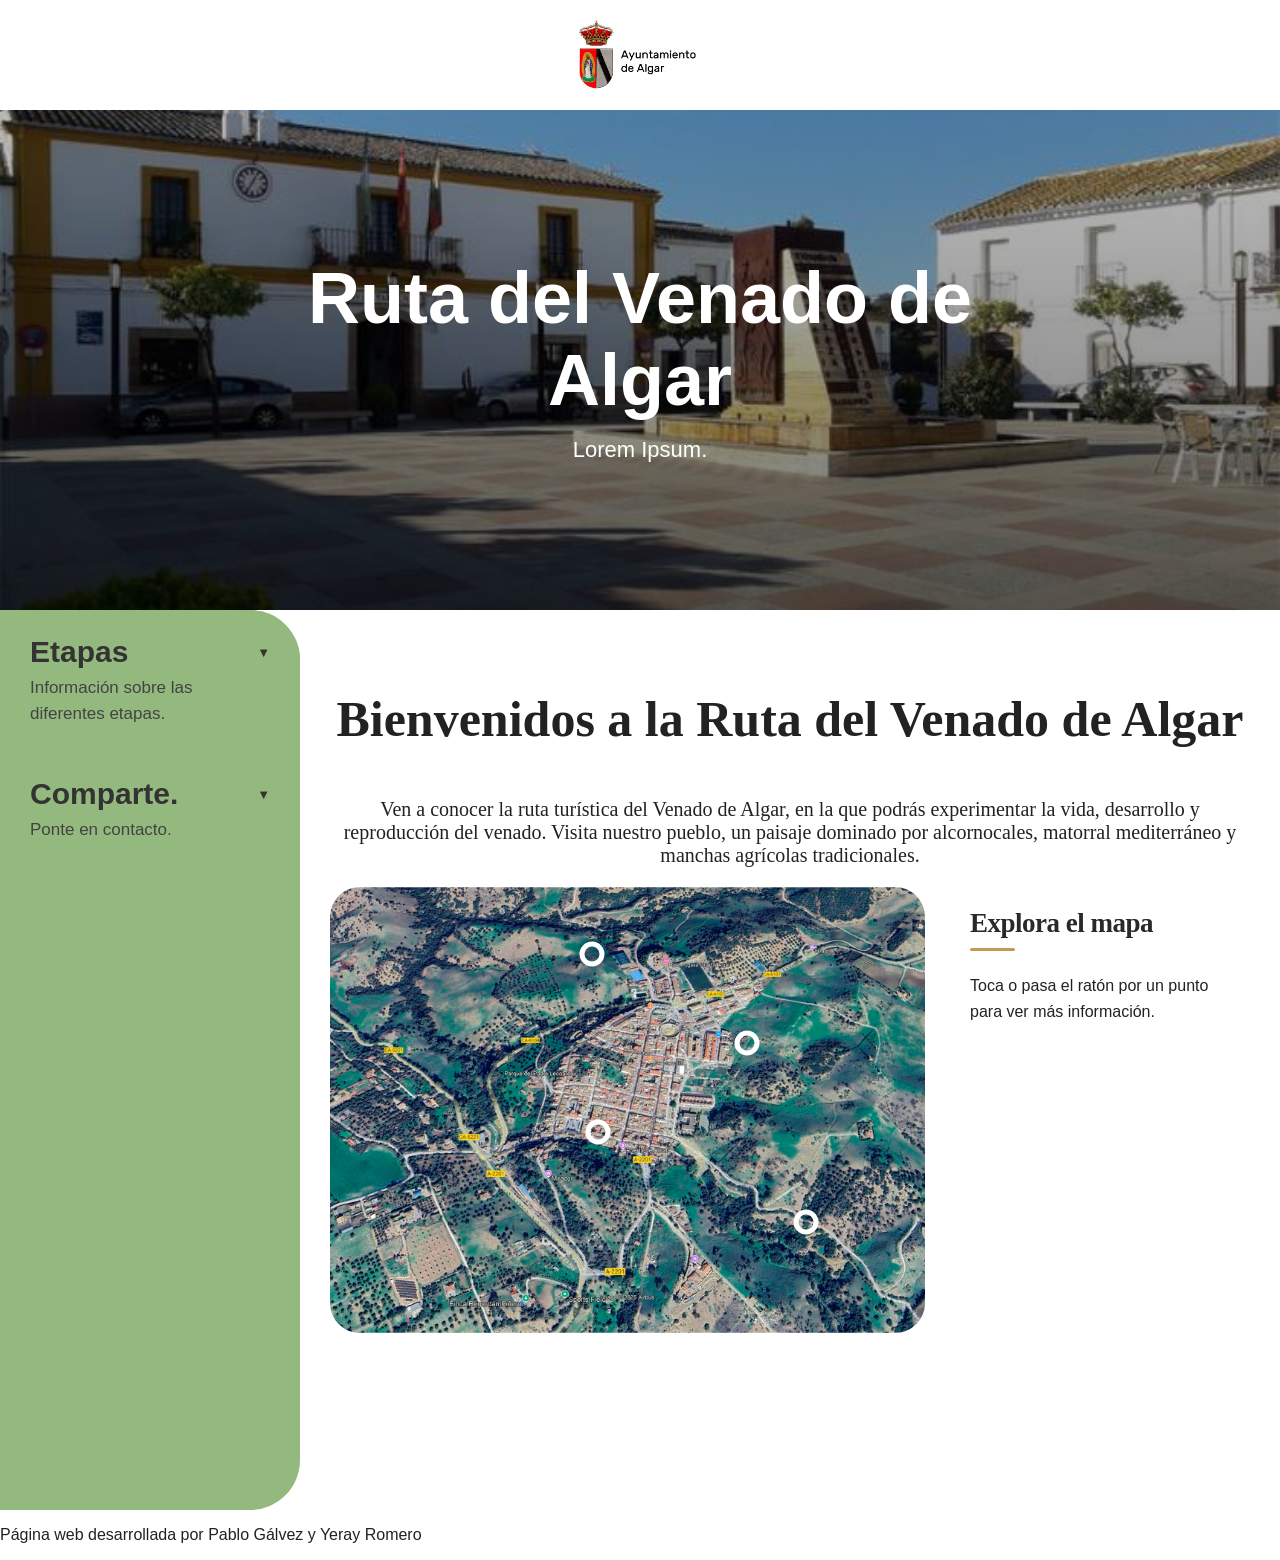
==== commit 2519d3ad: "header" ====
--- a/index.html
+++ b/index.html
@@ -1,208 +1,148 @@
+<!doctype html>
+<html lang="en">
+  <head>
+    <meta charset="UTF-8" />
+    <meta name="viewport" content="width=device-width, initial-scale=1.0" />
+    <title>Interactive Map</title>
+    <link rel="stylesheet" href="main.css" />
+    <link rel="script" href="main.js" />
+  </head>
 
-<!DOCTYPE html>
-<html lang="en">
-<head>
-<meta charset="UTF-8">
-<meta name="viewport" content="width=device-width, initial-scale=1.0">
-<title>Interactive Map</title>
-<link rel="stylesheet" href="main.css">
-<link rel="script" href="main.js">
+  <body>
+    <header class="logo-area">
+      <img src="assets/images/escudo2.png" alt="Website logo" />
+    </header>
 
-</head>
-
-
-<body>
-
-
-<!-- =====================================================
+    <div class="hero-header">
+      <div class="hero-overlay">
+        <div class="hero-content">
+          <h1>Ruta del Venado de Algar</h1>
+          <p>Lorem Ipsum.</p>
+        </div>
+      </div>
+    </div>
+    <!-- =====================================================
      15. COMPLETE PAGE LAYOUT
 ===================================================== -->
 
-<div class="page-layout">
-
-
-  <!-- ===============================================
+    <div class="page-layout">
+      <!-- ===============================================
        LEFT SIDEBAR
   ================================================ -->
 
-  <aside class="sidebar">
+      <aside class="sidebar">
+        <!-- LOGO -->
 
+        <!-- EXTERNAL LINKS -->
 
-    <!-- LOGO -->
+        <nav class="links-area">
+          <!-- WEBSITE -->
+          <div class="link-item">
+            <button
+              class="dropdown-toggle"
+              type="button"
+              aria-expanded="false"
+              aria-controls="dropdown-website"
+            >
+              Etapas
 
-    <header class="logo-area">
+              <span class="dropdown-arrow">▼</span>
+            </button>
 
-      <img
-        src="assets/images/escudo2.png"
-        alt="Website logo"
-      >
+            <span class="link-description">
+              Información sobre las diferentes etapas.
+            </span>
 
-    </header>
+            <div class="dropdown-menu" id="dropdown-website">
+              <a href="/etapa-1/"> Etapa 1 </a>
 
+              <a href="/etapa-2/"> Etapa 2 </a>
 
-    <!-- EXTERNAL LINKS -->
+              <a href="/etapa-3/"> Etapa 3 </a>
+            </div>
+          </div>
 
-    
-<nav class="links-area">
+          <!-- ABOUT -->
+          <div class="link-item">
+            <button
+              class="dropdown-toggle"
+              type="button"
+              aria-expanded="false"
+              aria-controls="dropdown-about"
+            >
+              Comparte.
 
-  <!-- WEBSITE -->
-  <div class="link-item">
+              <span class="dropdown-arrow">▼</span>
+            </button>
 
-    <button class="dropdown-toggle"
-            type="button"
-            aria-expanded="false"
-            aria-controls="dropdown-website">
+            <span class="link-description"> Ponte en contacto. </span>
 
-      Etapas
+            <div class="dropdown-menu" id="dropdown-about">
+              <a href="https://example.com/our-story"> Sugiere </a>
 
-      <span class="dropdown-arrow">▼</span>
+              <a href="https://example.com/team"> Comparte </a>
+            </div>
+          </div>
+        </nav>
+      </aside>
 
-    </button>
-
-    <span class="link-description">
-      Información sobre las diferentes etapas.
-    </span>
-
-    <div class="dropdown-menu" id="dropdown-website">
-
-      <a href="/etapa-1/">
-        Etapa 1
-      </a>
-
-      <a href="/etapa-2/">
-        Etapa 2
-      </a>
-      
-      <a href="/etapa-3/">
-        Etapa 3
-      </a>
-
-    </div>
-
-  </div>
-
-
-  <!-- ABOUT -->
-  <div class="link-item">
-
-    <button class="dropdown-toggle"
-            type="button"
-            aria-expanded="false"
-            aria-controls="dropdown-about">
-
-      Comparte.
-
-      <span class="dropdown-arrow">▼</span>
-
-    </button>
-
-    <span class="link-description">
-      Ponte en contacto.
-    </span>
-
-    <div class="dropdown-menu" id="dropdown-about">
-
-      <a href="https://example.com/our-story">
-        Sugiere
-      </a>
-
-      <a href="https://example.com/team">
-        Comparte
-      </a>
-
-    </div>
-
-  </div>
-
-
-
-
-
-</nav>
-
-
-  </aside>
-
-
-
-  <!-- ===============================================
+      <!-- ===============================================
        RIGHT MAIN CONTENT
   ================================================ -->
 
-  <main class="main-content">
+      <main class="main-content">
+        <div class="right-side-title">
+          <p>Bienvenidos a la Ruta del Venado de Algar</p>
 
-    <div class="right-side-title">
-      <p>Bienvenidos a la Ruta del Venado de Algar</p>
+          <div class="right-side-info">
+            <p>
+              Ven a conocer la ruta turística del Venado de Algar, en la que
+              podrás experimentar la vida, desarrollo y reproducción del venado.
+              Visita nuestro pueblo, un paisaje dominado por alcornocales,
+              matorral mediterráneo y manchas agrícolas tradicionales.
+            </p>
+          </div>
+        </div>
 
-      <div class="right-side-info">
+        <div class="map-layout">
+          <!-- INTERACTIVE MAP -->
 
-        <p>fdlsfkdajkl</p>
-      </div>
+          <div class="map-container">
+            <div class="map-wrapper" id="mapWrapper">
+              <img
+                src="assets/images/mapa ruta venado43.png"
+                alt="Interactive map"
+              />
 
+              <!-- Markers generated by JavaScript -->
+            </div>
+          </div>
+
+          <!-- INFORMATION PANEL -->
+
+          <aside
+            class="info-panel"
+            id="infoPanel"
+            aria-live="polite"
+            aria-atomic="true"
+          >
+            <h2>Explora el mapa</h2>
+
+            <p>Toca o pasa el ratón por un punto para ver más información.</p>
+          </aside>
+        </div>
+      </main>
     </div>
 
-
-    <div class="map-layout">
-
-
-      <!-- INTERACTIVE MAP -->
-
-      <div class="map-container">
-
-        <div class="map-wrapper" id="mapWrapper">
-
-          <img
-            src="assets/images/mapa ruta venado43.png"
-            alt="Interactive map"
-          >
-
-          <!-- Markers generated by JavaScript -->
-
-        </div>
-
-      </div>
-
-
-      <!-- INFORMATION PANEL -->
-
-      <aside
-        class="info-panel"
-        id="infoPanel"
-        aria-live="polite"
-        aria-atomic="true"
-      >
-
-        <h2>Explora el mapa</h2>
-
-        <p>
-          Toca o pasa el ratón por un punto para 
-          ver más información.
-        </p>
-
-      </aside>
-
-
+    <div id="body2"></div>
+    <div id="credits">
+      <p>Página web desarrollada por Pablo Gálvez y Yeray Romero</p>
     </div>
 
-  </main>
-
-</div>
-
-<div id="body2">
-  </div>
-  <div id="credits">
-    <p>Página web desarrollada por Pablo Gálvez y Yeray Romero</p>
-  </div>
-
-
-
-<!-- =====================================================
+    <!-- =====================================================
      16. JAVASCRIPT
 ===================================================== -->
 
-<script src="main.js"></script>
-
-</body>
+    <script src="main.js"></script>
+  </body>
 </html>
-
-
--- a/main.css
+++ b/main.css
@@ -114,6 +114,8 @@
   background: var(--sidebar-background);
   display: flex;
   flex-direction: column;
+  border-bottom-right-radius: 50px;
+  border-top-right-radius: 50px;
 }
 
 
@@ -149,12 +151,13 @@
   width: 100%;
   padding: var(--links-padding);
   background: var(--links-background);
-
+border-top-right-radius: 50px;
   display: flex;
   flex-direction: column;
   align-items: flex-start;
   justify-content: flex-start;
   gap: var(--links-gap);
+  
 }
 
 .link-item {
@@ -554,6 +557,7 @@
   .sidebar {
     width: 100%;
     flex: none;
+    
   }
 
   .logo-area {
@@ -567,7 +571,7 @@
     flex-wrap: wrap;
     gap: 22px;
     padding: 20px;
-    border-radius: 20px;
+    border-radius: 50px;
   }
 
   .link-item a {
@@ -613,6 +617,7 @@
     flex-direction: column;
     align-items: flex-start;
     gap: 18px;
+    
   }
 
 }
@@ -657,4 +662,54 @@
   font-family: Georgia;
   font-weight: normal;
   font-size: 20px;
-}+}
+
+/* 
+HERO IMAGE  */
+
+  .hero-header {
+    width: 100%;
+    height: 500px;
+    background-image: url(assets/images/plaza.png);
+    background-size: cover;
+    background-position: center;
+    position: relative;
+    overflow: hidden;
+  }
+
+  .hero-overlay {
+    width: 100%;
+    height: 100%;
+    background: linear-gradient(
+      rgba(0, 0, 0, 0.25),
+      rgba(0, 0, 0, 0.55)
+    );
+    display: flex;
+    align-items: center;
+    justify-content: center;
+    text-align: center;
+    padding: 30px;
+    box-sizing: border-box;
+  }
+
+  .hero-content {
+    color: white;
+    max-width: 800px;
+  }
+
+  .hero-content h1 {
+    font-size: clamp(36px, 6vw, 72px);
+    margin: 0 0 16px;
+    font-weight: 700;
+  }
+
+  .hero-content p {
+    font-size: clamp(16px, 2vw, 22px);
+    margin: 0;
+  }
+
+  @media (max-width: 600px) {
+    .hero-header {
+      height: 350px;
+    }
+  }
